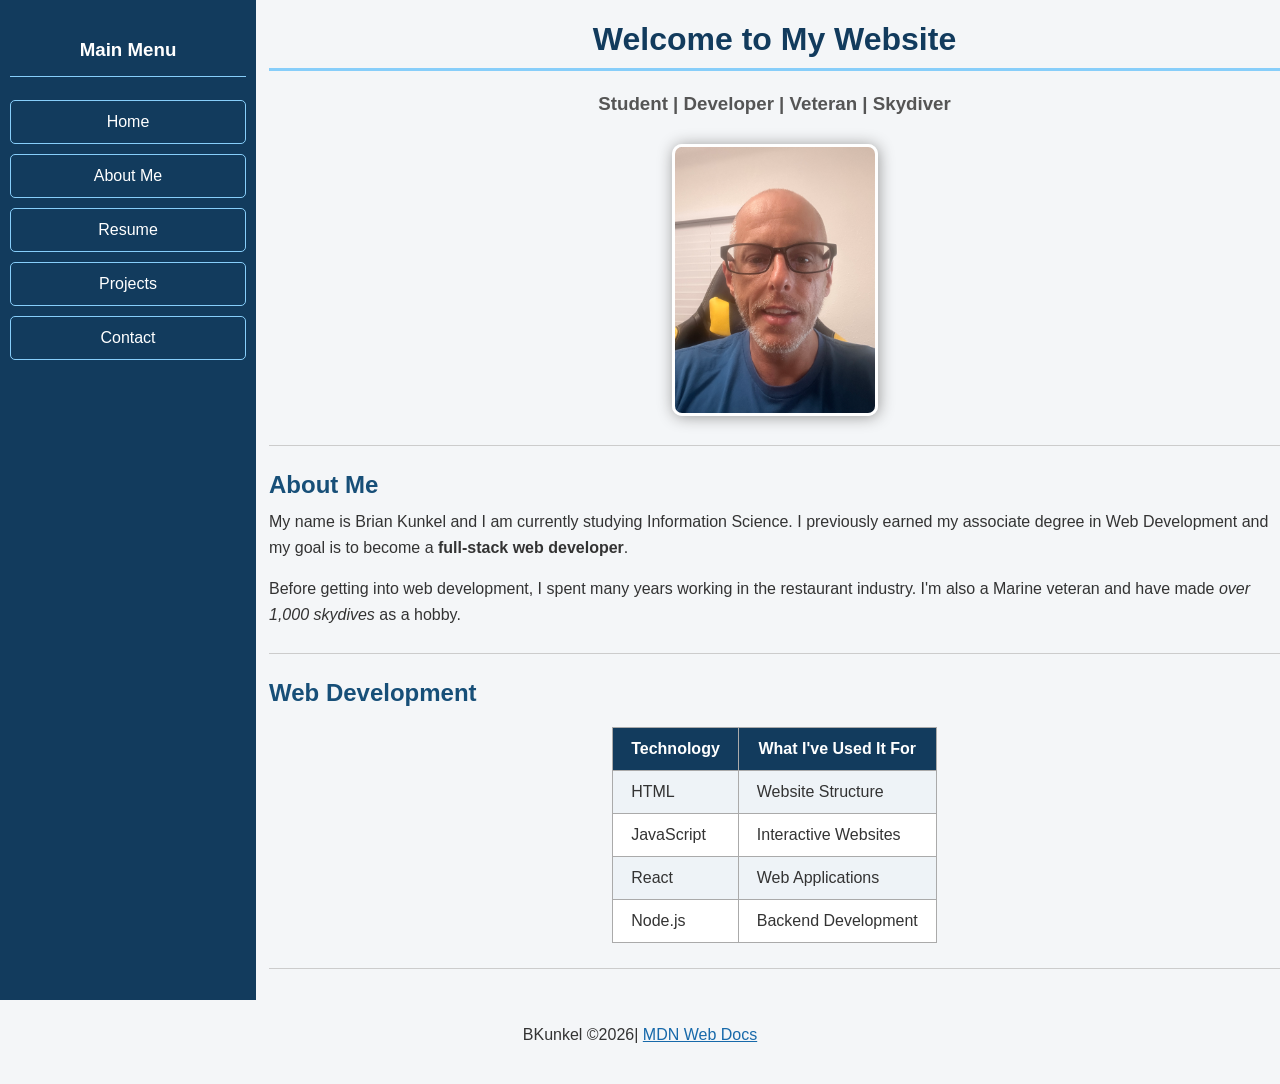
==== index.html @ 318d7fcf "Initial commit" ====
<!doctype html>
<html lang="en">
  <head>
    <meta charset="UTF-8" />
    <meta name="viewport" content="width=device-width, initial-scale=1.0" />
    <title>Brian Kunkel - Homepage</title>
    <link rel="stylesheet" href="./css/styles.css" />
  </head>
  <body>
    <iframe src="./menu.html" name="menu" class="menu-frame"></iframe>
    <iframe src="./home.html" name="rightside" class="display-frame"></iframe>
    <footer>
      <p>
        BKunkel &copy;2026|
        <a href="https://developer.mozilla.org/">MDN Web Docs</a>
      </p>
    </footer>
  </body>
</html>
---- css/styles.css ----
body {
  background-color: #f4f6f8;
  color: #333;
  font-family: Verdana, Geneva, Tahoma, sans-serif;
  font-size: 16px;
  margin: 0;
}

.menu-frame {
  float: left;
  width: 20%;
  height: 1000px;
  border: none;
}

.display-frame {
  float: right;
  width: 79%;
  height: 1000px;
  border: none;
}

h1 {
  color: #123b5d;
  text-align: center;
  border-bottom: 3px solid #87cefa;
  padding-bottom: 10px;
}

h2 {
  color: #174f78;
  margin-top: 25px;
  margin-bottom: 10px;
}

h3 {
  color: #555;
}

p {
  margin-top: 2px;
  line-height: 1.6;
}

a {
  color: #1769aa;
}

a:hover {
  color: #0d3f68;
}

hr {
  border: 0;
  border-top: 1px solid #ccc;
  margin: 25px 0;
}

table {
  border-collapse: collapse;
  margin: 20px auto;
  background-color: white;
}

th,
td {
  padding: 12px 18px;
  border: 1px solid #aaa;
}

th {
  background-color: #123b5d;
  color: white;
}

tr:nth-child(even) {
  background-color: #eef3f7;
}

footer {
  clear: both;
  text-align: center;
  padding: 20px 0;
}

.intro {
  text-align: center;
}

.intro img {
  border-radius: 10px;
  border: 3px solid white;
  margin-top: 10px;
  box-shadow: #999 1px 1px 15px;
}

/* Resume */

.resume {
  width: 90%;
  max-width: 900px;
  margin: 20px auto;
  padding: 30px;
  background-color: white;
  border: 1px solid gray;
  font-family: Arial, Helvetica, sans-serif;
}

.resume-header {
  text-align: center;
}

.resume-header h1 {
  color: black;
  text-align: center;
  border: none;
  padding-bottom: 0;
  margin-bottom: 5px;
}

.resume-header p {
  margin: 5px;
}

.resume-nav {
  text-align: center;
  margin: 20px 0;
}

.resume-nav a {
  margin: 5px;
}

.resume h2 {
  color: black;
  border-bottom: 2px solid black;
  padding-bottom: 5px;
  margin-top: 20px;
  margin-bottom: 10px;
}

.resume h3 {
  color: black;
  margin-bottom: 5px;
}

.resume p {
  line-height: 1.4;
}

.resume li {
  margin-bottom: 5px;
}

/* project layout */
.projects {
  max-width: 1100px;
  margin: 20px auto;
  padding: 15px;
  display: grid;
  grid-template-columns: repeat(3, 1fr);
  gap: 20px;
}

.projects > p {
  grid-column: 1 / -1;
}

.project {
  min-height: 300px;
  padding: 18px;
  background-color: white;
  border: 1px solid #ccc;
  border-radius: 6px;
  position: relative;
  box-shadow: #999 1px 1px 15px;
}

.project img {
  display: block;
  width: 100%;
  height: 300px;
  object-fit: contain;
  margin-bottom: 10px;
}

.project h2 {
  margin-top: 0;
  margin-bottom: 10px;
  font-size: 18px;
}

.project h3 {
  font-size: 15px;
}

.project p {
  line-height: 1.5;
}

.project a {
  position: absolute;
  bottom: 18px;
  left: 18px;
  display: inline-block;
  padding: 8px 12px;
  background-color: #333;
  color: aliceblue;
  text-decoration: none;
  border-radius: 5px;
}

.project a:hover,
.project a:focus {
  background-color: lightskyblue;
  color: #333;
}

.contact {
  max-width: 600px;
  margin: 30px auto;
  padding: 25px;
  background-color: white;
  border: 1px solid #ccc;
  border-radius: 6px;
  box-shadow: #999 1px 1px 15px;
}
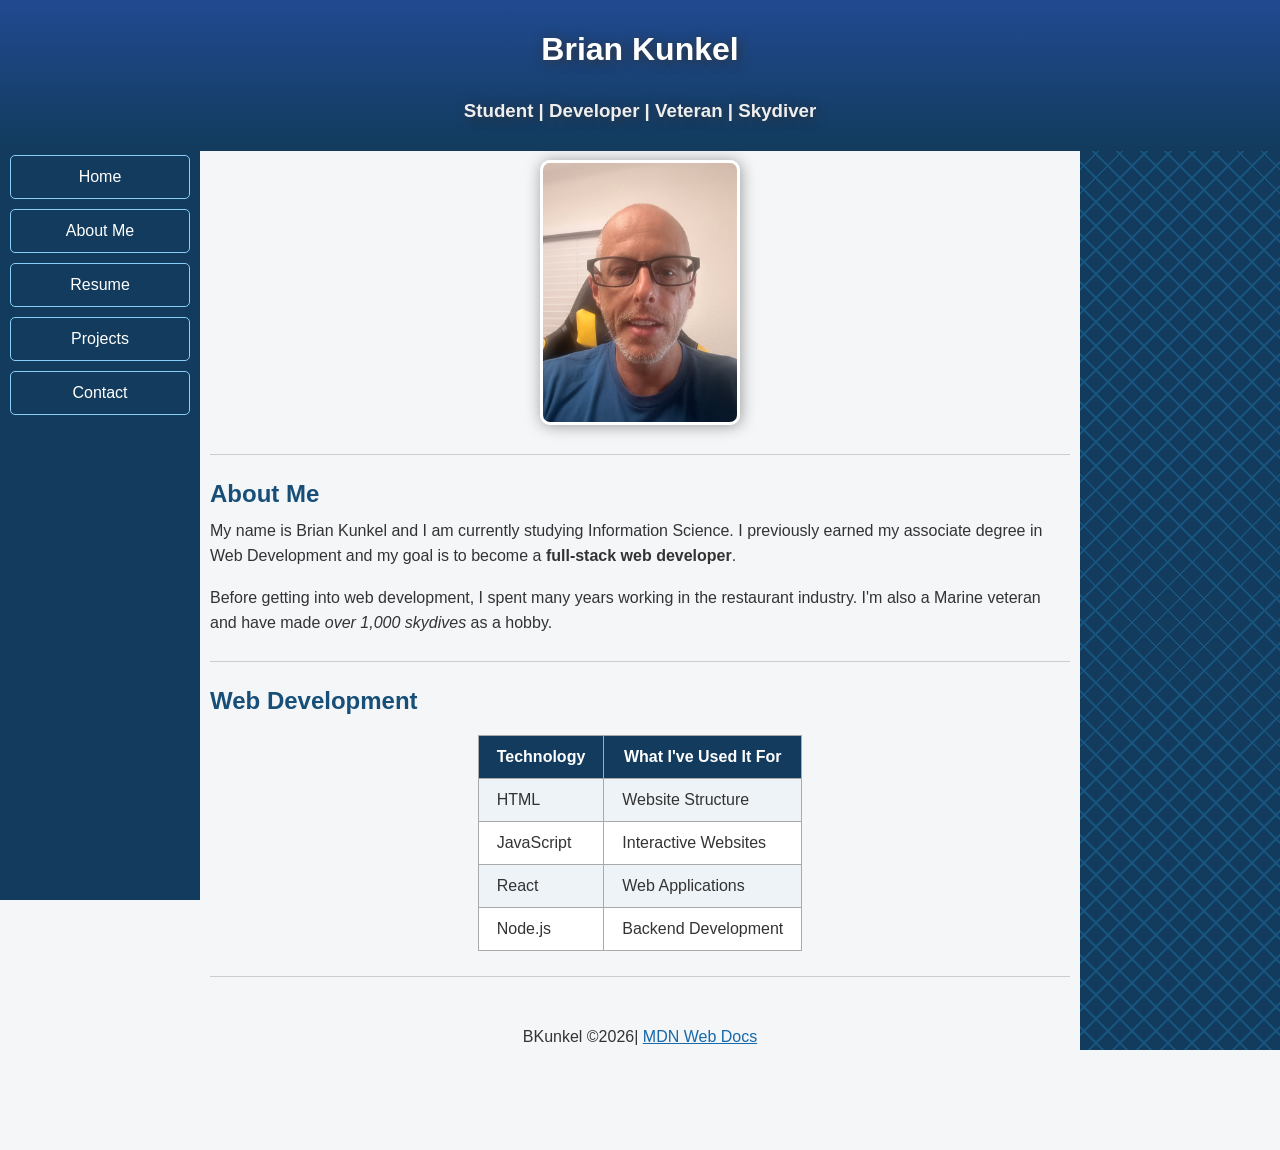
==== commit d0d5e685: "Project 2 adjustments" ====
--- a/index.html
+++ b/index.html
@@ -7,13 +7,21 @@
     <link rel="stylesheet" href="./css/styles.css" />
   </head>
   <body>
-    <iframe src="./menu.html" name="menu" class="menu-frame"></iframe>
-    <iframe src="./home.html" name="rightside" class="display-frame"></iframe>
-    <footer>
-      <p>
-        BKunkel &copy;2026|
-        <a href="https://developer.mozilla.org/">MDN Web Docs</a>
-      </p>
-    </footer>
+    <div class="Header">
+      <div class="intro">
+        <h1 class="shadow-1">Brian Kunkel</h1>
+        <h3 class="shadow-1">Student | Developer | Veteran | Skydiver</h3>
+      </div>
+    </div>
+
+    <div class="LeftPanel">
+      <iframe src="./menu.html" name="menu" class="menu-frame"></iframe>
+    </div>
+
+    <div class="MiddlePanel">
+      <iframe src="./home.html" name="rightside" class="display-frame"></iframe>
+    </div>
+
+    <div class="RightPanel"></div>
   </body>
 </html>
--- a/css/styles.css
+++ b/css/styles.css
@@ -1,3 +1,7 @@
+* {
+  box-sizing: border-box;
+}
+
 body {
   background-color: #f4f6f8;
   color: #333;
@@ -6,18 +10,86 @@
   margin: 0;
 }
 
+.Header {
+  position: fixed;
+  top: 0;
+  left: 0;
+  width: 100%;
+  z-index: 10;
+  background: linear-gradient(to bottom, #214a91, #123b5d);
+  padding: 10px 0;
+}
+
+.Header h1 {
+  color: white;
+  border-bottom: none;
+}
+
+.Header h3 {
+  color: #eeeeee;
+}
+
+.LeftPanel {
+  position: fixed;
+  left: 0;
+  top: 150px;
+  width: 200px;
+  height: calc(100vh - 150px);
+}
+
+.MiddlePanel {
+  position: absolute;
+  top: 150px;
+  left: 200px;
+  right: 200px;
+  overflow: hidden;
+}
+
+.RightPanel {
+  position: absolute;
+  top: 150px;
+  right: 0;
+  width: 200px;
+  height: 100vh;
+
+  background-color: #123b5d;
+  background-image:
+    repeating-linear-gradient(
+      45deg,
+      transparent 0px,
+      transparent 15px,
+      #16547d 15px,
+      #16547d 17px
+    ),
+    repeating-linear-gradient(
+      -45deg,
+      transparent 0px,
+      transparent 15px,
+      #16547d 15px,
+      #16547d 17px
+    );
+}
+
+.shadow-1 {
+  text-shadow: 2px 2px 12px #333;
+}
+
+img {
+  max-width: 100%;
+}
+
 .menu-frame {
-  float: left;
-  width: 20%;
+  width: 100%;
+  height: 100%;
+  border: none;
+}
+
+.display-frame {
+  width: 100%;
   height: 1000px;
   border: none;
-}
-
-.display-frame {
-  float: right;
-  width: 79%;
-  height: 1000px;
-  border: none;
+  padding: 0 10px;
+  display: block;
 }
 
 h1 {
@@ -57,6 +129,7 @@
 }
 
 table {
+  max-width: 100%;
   border-collapse: collapse;
   margin: 20px auto;
   background-color: white;
@@ -78,7 +151,6 @@
 }
 
 footer {
-  clear: both;
   text-align: center;
   padding: 20px 0;
 }
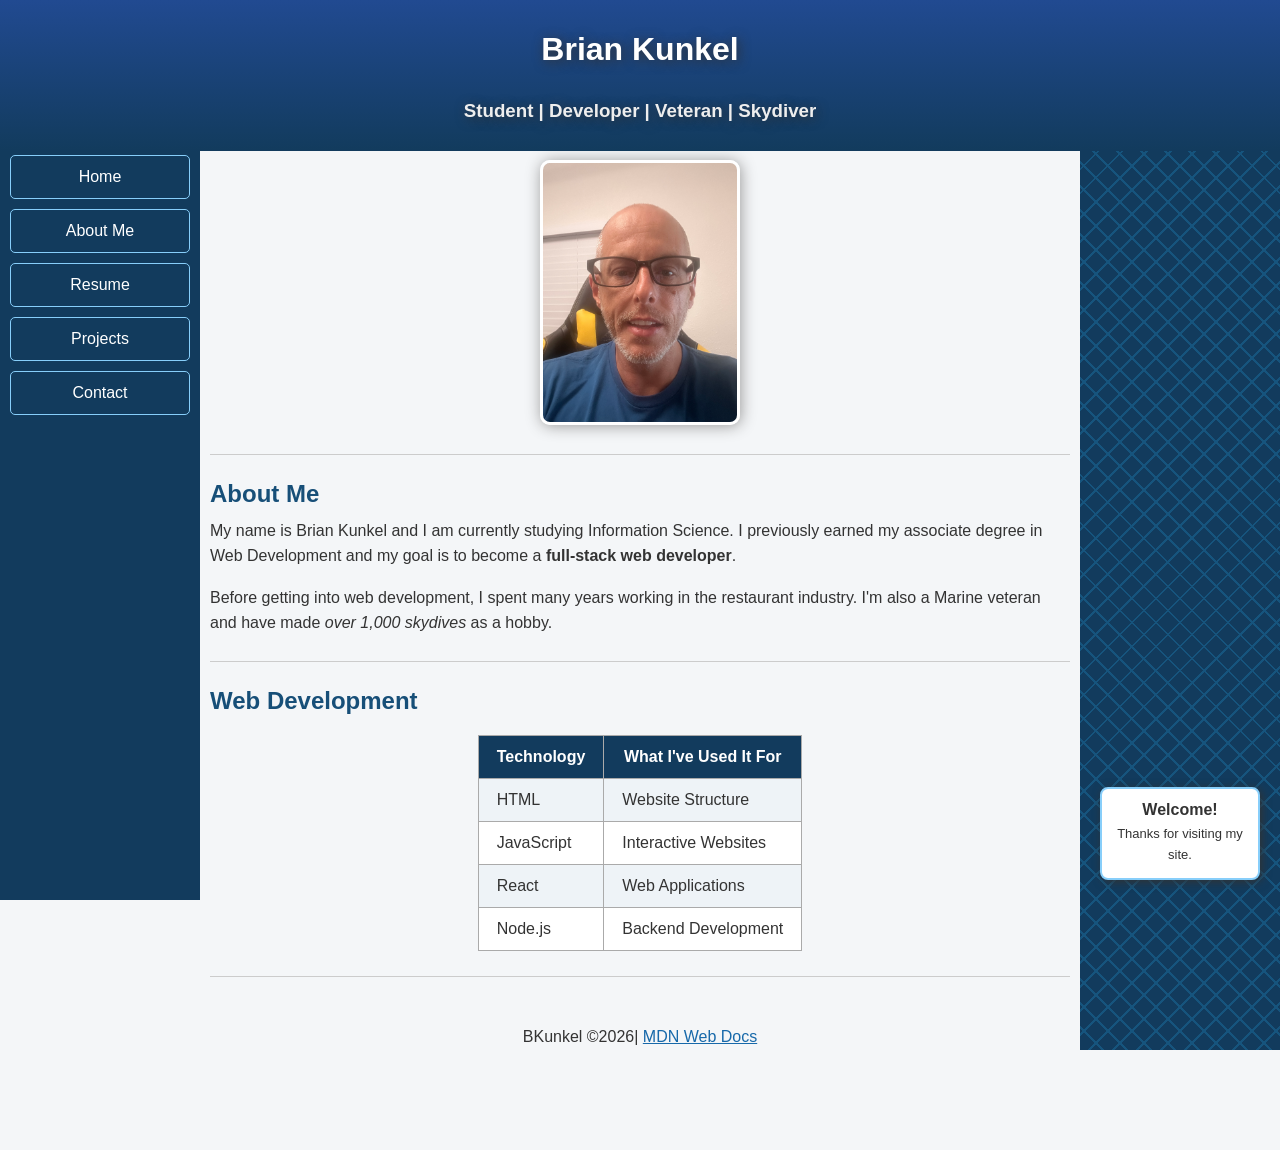
==== commit 60b3d6f1: "Tweaks" ====
--- a/index.html
+++ b/index.html
@@ -23,5 +23,10 @@
     </div>
 
     <div class="RightPanel"></div>
+
+    <div class="floating-message">
+      <strong>Welcome!</strong>
+      <p>Thanks for visiting my site.</p>
+    </div>
   </body>
 </html>
--- a/css/styles.css
+++ b/css/styles.css
@@ -70,6 +70,27 @@
     );
 }
 
+.floating-message {
+  position: fixed;
+  right: 20px;
+  bottom: 20px;
+  width: 160px;
+  padding: 12px;
+
+  background-color: white;
+  border: 2px solid #87cefa;
+  border-radius: 8px;
+
+  text-align: center;
+  z-index: 20;
+  box-shadow: 2px 2px 10px #333;
+}
+
+.floating-message p {
+  margin: 5px 0 0 0;
+  font-size: 13px;
+}
+
 .shadow-1 {
   text-shadow: 2px 2px 12px #333;
 }
@@ -230,7 +251,7 @@
   margin: 20px auto;
   padding: 15px;
   display: grid;
-  grid-template-columns: repeat(3, 1fr);
+  grid-template-columns: repeat(auto-fit, minmax(250px, 1fr));
   gap: 20px;
 }
 
@@ -241,6 +262,7 @@
 .project {
   min-height: 300px;
   padding: 18px;
+  padding-bottom: 70px;
   background-color: white;
   border: 1px solid #ccc;
   border-radius: 6px;
@@ -251,7 +273,7 @@
 .project img {
   display: block;
   width: 100%;
-  height: 300px;
+  height: 250px;
   object-fit: contain;
   margin-bottom: 10px;
 }
